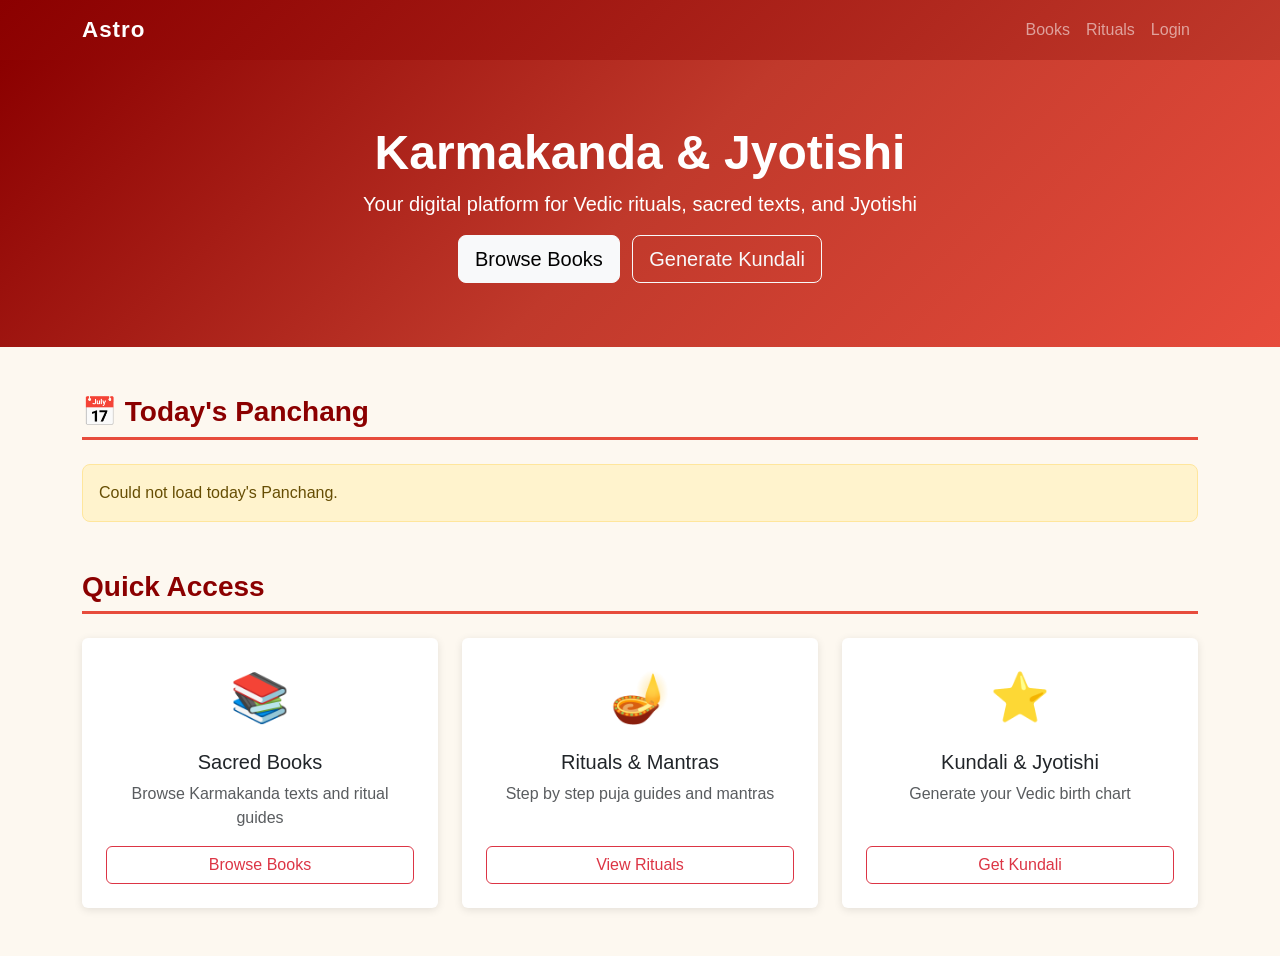
==== index.html @ 74aef8ef "fixed nested API response handling for panchanga data" ====
<!DOCTYPE html>
<html lang="en">
<head>
    <meta charset="UTF-8">
    <meta name="viewport" content="width=device-width, initial-scale=1.0">
    <title>Astro</title>
    <link href="https://cdn.jsdelivr.net/npm/bootstrap@5.3.0/dist/css/bootstrap.min.css" rel="stylesheet">
    <link rel="stylesheet" href="css/style.css">
</head>
<body>

    <nav class="navbar navbar-dark navbar-expand-lg">
        <div class="container">
            <a class="navbar-brand" href="index.html"> Astro</a>
            <button class="navbar-toggler" type="button" data-bs-toggle="collapse" data-bs-target="#navMenu">
                <span class="navbar-toggler-icon"></span>
            </button>
            <div class="collapse navbar-collapse" id="navMenu">
                <ul class="navbar-nav ms-auto">
                    <li class="nav-item"><a class="nav-link" href="books.html">Books</a></li>
                    <li class="nav-item"><a class="nav-link" href="rituals.html">Rituals</a></li>
                    <li class="nav-item">
                        <a class="nav-link" href="kundali.html" id="nav-kundali" style="display:none">Kundali</a>
                    </li>
                    <li class="nav-item">
                        <a class="nav-link" href="login.html" id="nav-login">Login</a>
                    </li>
                    <li class="nav-item">
                        <a class="nav-link" href="#" id="nav-logout"
                           style="display:none" onclick="logout()">Logout</a>
                    </li>
                </ul>
            </div>
        </div>
    </nav>

    <div class="hero">
        <div class="container">
            <h1 class="display-5 fw-bold"> Karmakanda & Jyotishi</h1>
            <p class="lead mt-2">
                Your digital platform for Vedic rituals, sacred texts, and Jyotishi
            </p>
            <a href="books.html" class="btn btn-light btn-lg me-2">Browse Books</a>
            <a href="kundali.html" class="btn btn-outline-light btn-lg">Generate Kundali</a>
        </div>
    </div>

    <!-- Daily Panchang -->
    <div class="container mt-5">
        <h3 class="section-title">📅 Today's Panchang</h3>
        <div id="panchang-loading" class="spinner-wrap">
            <div class="spinner-border text-danger"></div>
        </div>
        <div id="panchang-error" class="alert alert-warning d-none">
            Could not load today's Panchang.
        </div>
        <div id="panchang-content" class="d-none">
            <div class="row">
                <div class="col-md-6">
                    <div class="panchang-card p-3 mb-3">
                        <div class="panchang-item">
                            <span class="fw-bold">Tithi</span>
                            <span id="p-tithi">—</span>
                        </div>
                        <div class="panchang-item">
                            <span class="fw-bold">Nakshatra</span>
                            <span id="p-nakshatra">—</span>
                        </div>
                        <div class="panchang-item">
                            <span class="fw-bold">Yoga</span>
                            <span id="p-yoga">—</span>
                        </div>
                        <div class="panchang-item">
                            <span class="fw-bold">Karana</span>
                            <span id="p-karana">—</span>
                        </div>
                        <div class="panchang-item">
                            <span class="fw-bold">Vara (Day)</span>
                            <span id="p-vara">—</span>
                        </div>
                    </div>
                </div>
                <div class="col-md-6">
                    <div class="panchang-card p-3 mb-3">
                        <div class="panchang-item">
                            <span class="fw-bold">Sunrise</span>
                            <span id="p-sunrise">—</span>
                        </div>
                        <div class="panchang-item">
                            <span class="fw-bold">Sunset</span>
                            <span id="p-sunset">—</span>
                        </div>
                    </div>
                </div>
            </div>
        </div>
    </div>

    <!-- Quick Links -->
    <div class="container mt-5 mb-5">
        <h3 class="section-title">Quick Access</h3>
        <div class="row g-4">
            <div class="col-md-4">
                <div class="card book-card h-100 text-center p-4">
                    <div style="font-size:3rem">📚</div>
                    <h5 class="mt-3">Sacred Books</h5>
                    <p class="text-muted">Browse Karmakanda texts and ritual guides</p>
                    <a href="books.html" class="btn btn-outline-danger mt-auto">Browse Books</a>
                </div>
            </div>
            <div class="col-md-4">
                <div class="card book-card h-100 text-center p-4">
                    <div style="font-size:3rem">🪔</div>
                    <h5 class="mt-3">Rituals & Mantras</h5>
                    <p class="text-muted">Step by step puja guides and mantras</p>
                    <a href="rituals.html" class="btn btn-outline-danger mt-auto">View Rituals</a>
                </div>
            </div>
            <div class="col-md-4">
                <div class="card book-card h-100 text-center p-4">
                    <div style="font-size:3rem">⭐</div>
                    <h5 class="mt-3">Kundali & Jyotishi</h5>
                    <p class="text-muted">Generate your Vedic birth chart</p>
                    <a href="kundali.html" class="btn btn-outline-danger mt-auto">Get Kundali</a>
                </div>
            </div>
        </div>
    </div>

    <script src="https://cdn.jsdelivr.net/npm/bootstrap@5.3.0/dist/js/bootstrap.bundle.min.js"></script>
    <script src="js/api.js"></script>
    <script src="js/auth.js"></script>
    <script>
        // fetch and display today's panchang details
        async function loadPanchang() {
            console.log("FUNCTION STARTED");
            try {
                const data = await getTodayPanchang();
                console.log(JSON.stringify(data, null, 2));
                const p = data.panchang?.data?.data || data.panchang?.data || {}; // ?. is used to safely access nested properties without throwing an error if any intermediate property is undefined or null. In this case, it tries to access data.panchang.data.data first, and if that doesn't exist, it falls back to data.panchang.data, and if that also doesn't exist, it uses an empty object {} as a default value.

                document.getElementById("p-tithi").textContent = p.tithi?.[0]?.name || "—";
                document.getElementById("p-nakshatra").textContent = p.nakshatra?.[0]?.name || "—";
                document.getElementById("p-yoga").textContent = p.yoga?.[0]?.name || "—";
                document.getElementById("p-karana").textContent = p.karana?.[0]?.name || "—";
                document.getElementById("p-vara").textContent = p.vaara || "—";
                document.getElementById("p-sunrise").textContent = p.sunrise ? new Date(p.sunrise).toLocaleTimeString() : "—";
                document.getElementById("p-sunset").textContent = p.sunset ? new Date(p.sunset).toLocaleTimeString() : "—";

                document.getElementById("panchang-loading").classList.add("d-none");
                document.getElementById("panchang-content").classList.remove("d-none");

            } catch (err) {
                document.getElementById("panchang-loading").classList.add("d-none");
                document.getElementById("panchang-error").classList.remove("d-none");
                console.error("Panchang error:", err);
            }
        }
        

        loadPanchang();
    </script>
</body>
</html>
---- css/style.css ----
/*  General  */
body {
    background-color: #fdf8f0;  /* warm off-white, feels traditional */
    font-family: 'Segoe UI', sans-serif;
}

/*  Navbar  */
.navbar {
    background: linear-gradient(135deg, #8B0000, #c0392b) !important;
}
.navbar-brand {
    font-size: 1.4rem;
    font-weight: 700;
    letter-spacing: 1px;
}

/*  Cards  */
.book-card {
    transition: transform 0.2s;
    border: none;
    box-shadow: 0 2px 8px rgba(0,0,0,0.1);
}
.book-card:hover {
    transform: translateY(-4px);
    box-shadow: 0 6px 16px rgba(0,0,0,0.15);
}

/*  Panchang Widget  */
.panchang-card {
    background: linear-gradient(135deg, #fff8e7, #fdebd0);
    border-left: 4px solid #e67e22;
    border-radius: 8px;
}
.panchang-item {
    display: flex;
    justify-content: space-between;
    padding: 6px 0;
    border-bottom: 1px solid #f0e0c0;
}

/*  Kundali  */
.kundali-result {
    background: linear-gradient(135deg, #f8f0ff, #ede0ff);
    border-left: 4px solid #8e44ad;
    border-radius: 8px;
    padding: 1.5rem;
}

/*  Hero Section  */
.hero {
    background: linear-gradient(135deg, #8B0000 0%, #c0392b 50%, #e74c3c 100%);
    color: white;
    padding: 4rem 0;
    text-align: center;
}

/*  Section Titles  */
.section-title {
    color: #8B0000;
    font-weight: 700;
    border-bottom: 3px solid #e74c3c;
    padding-bottom: 8px;
    margin-bottom: 1.5rem;
}

/*  Loading Spinner  */
.spinner-wrap {
    display: flex;
    justify-content: center;
    padding: 2rem;
}

/*  Alert Messages  */
.alert { border-radius: 8px; }
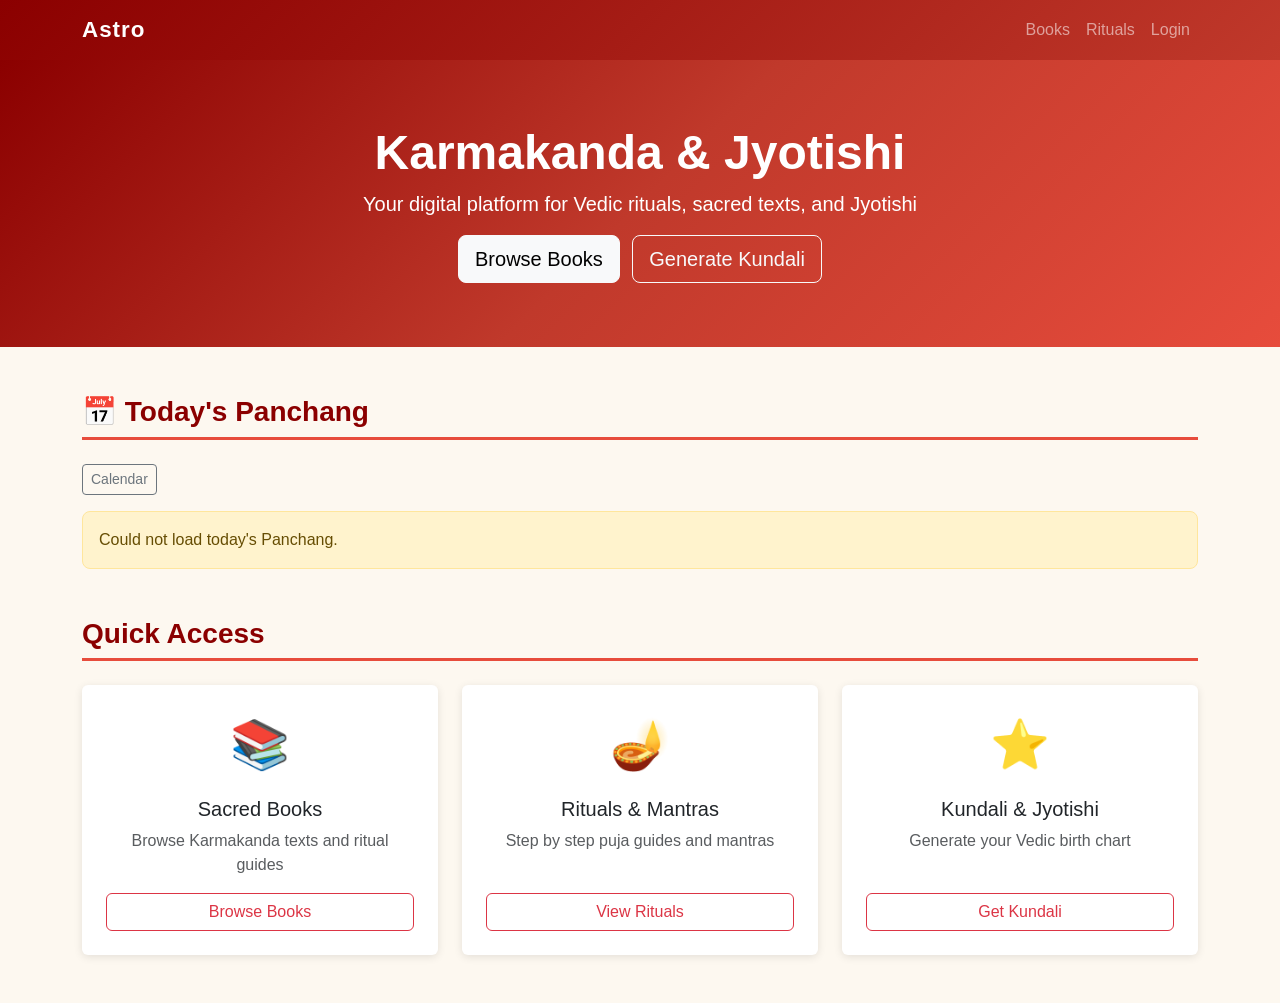
==== commit c5be20a9: "Improvised interface with calendar navigation" ====
--- a/index.html
+++ b/index.html
@@ -27,7 +27,7 @@
                     </li>
                     <li class="nav-item">
                         <a class="nav-link" href="#" id="nav-logout"
-                           style="display:none" onclick="logout()">Logout</a>
+                        style="display:none" onclick="logout()">Logout</a>
                     </li>
                 </ul>
             </div>
@@ -47,7 +47,10 @@
 
     <!-- Daily Panchang -->
     <div class="container mt-5">
+
         <h3 class="section-title">📅 Today's Panchang</h3>
+        <button class="btn btn-sm btn-outline-secondary mb-3" onclick="loadCalendar()">Calendar</button>
+        
         <div id="panchang-loading" class="spinner-wrap">
             <div class="spinner-border text-danger"></div>
         </div>
@@ -159,6 +162,11 @@
         
 
         loadPanchang();
+
+            function loadCalendar() {
+                window.location.href = "calendar.html";
+            }
+
     </script>
 </body>
 </html>
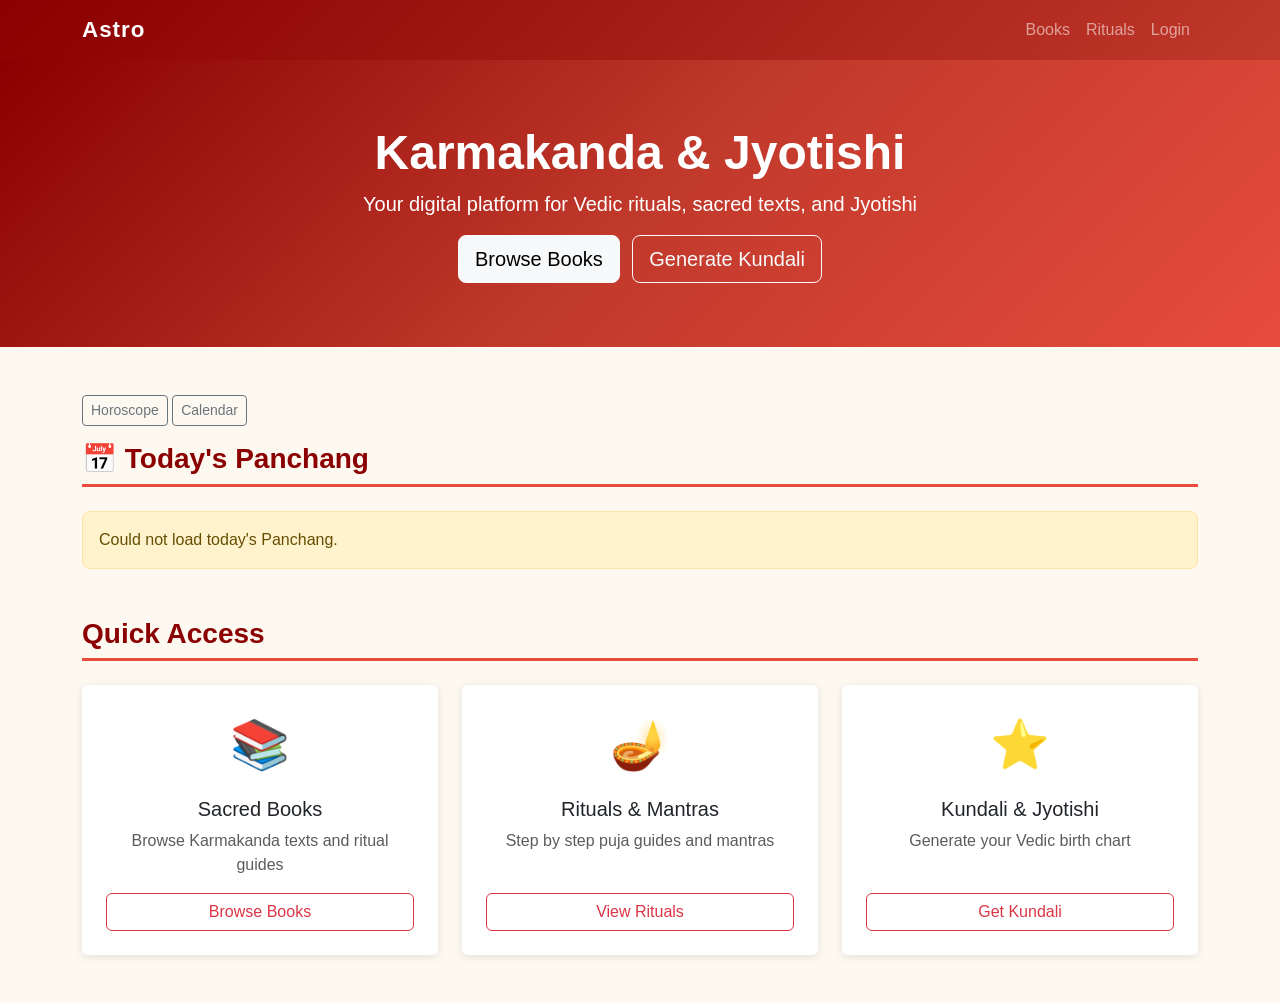
==== commit 42e6cd88: "Improved interface for horoscopes and navigation from home page" ====
--- a/index.html
+++ b/index.html
@@ -47,9 +47,11 @@
 
     <!-- Daily Panchang -->
     <div class="container mt-5">
-
+    <button class="btn btn-sm btn-outline-secondary mb-3" onclick="openHoroscope()"> Horoscope</button>
+    <button class="btn btn-sm btn-outline-secondary mb-3" onclick="loadCalendar()">Calendar</button>
         <h3 class="section-title">📅 Today's Panchang</h3>
-        <button class="btn btn-sm btn-outline-secondary mb-3" onclick="loadCalendar()">Calendar</button>
+        
+        
         
         <div id="panchang-loading" class="spinner-wrap">
             <div class="spinner-border text-danger"></div>
@@ -166,6 +168,9 @@
             function loadCalendar() {
                 window.location.href = "calendar.html";
             }
+            function openHoroscope() {
+                window.location.href = "horoscope.html";
+            }
 
     </script>
 </body>
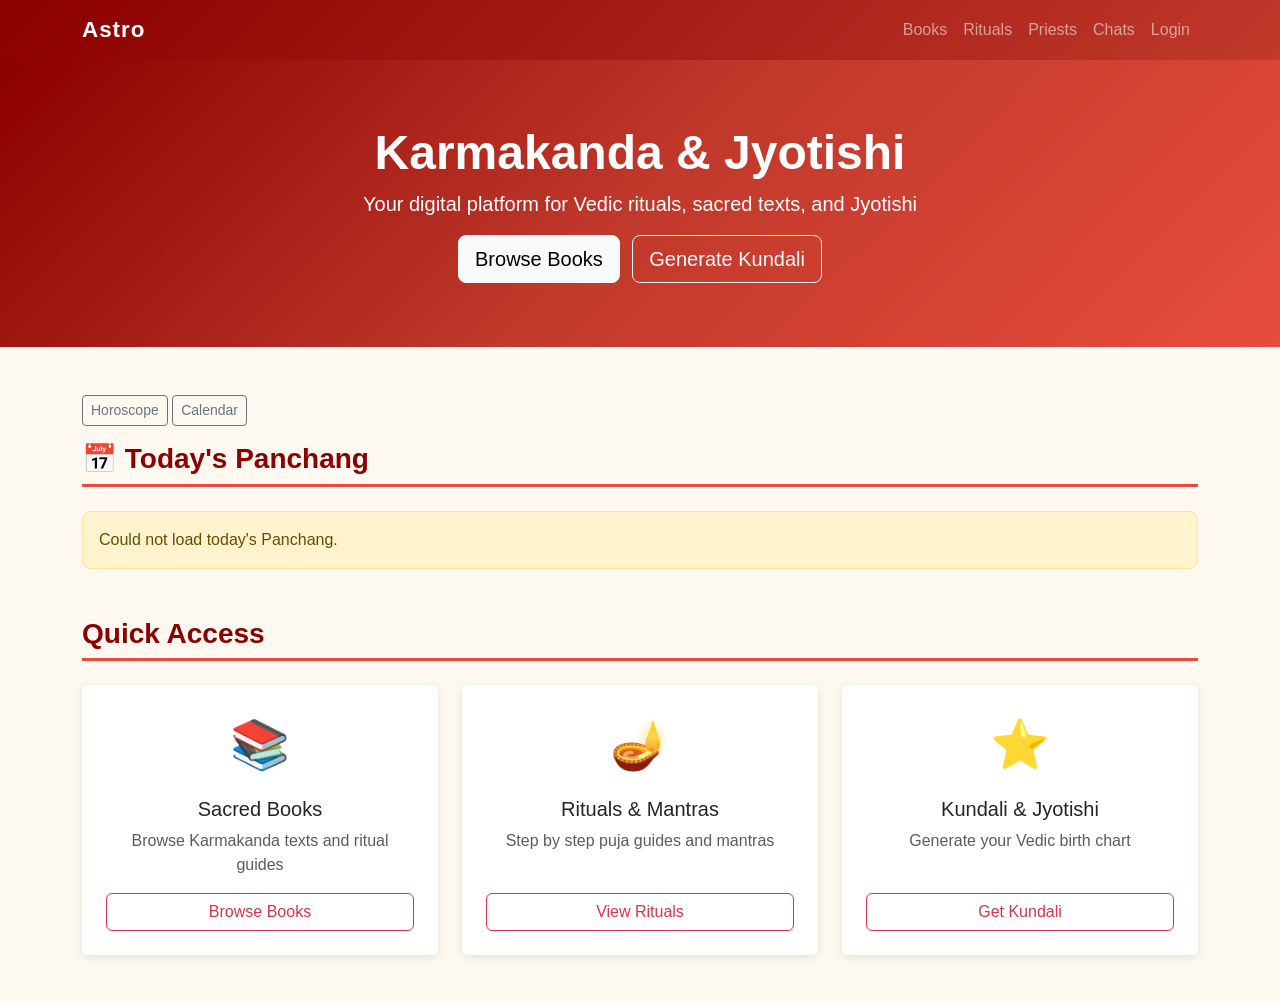
==== commit ae3a6e7e: "feat: built chat UI with conversation list, messaging layout and responsive design" ====
--- a/index.html
+++ b/index.html
@@ -20,8 +20,10 @@
                     <li class="nav-item"><a class="nav-link" href="books.html">Books</a></li>
                     <li class="nav-item"><a class="nav-link" href="rituals.html">Rituals</a></li>
                     <li class="nav-item">
-                        <a class="nav-link" href="kundali.html" id="nav-kundali" style="display:none">Kundali</a>
-                    </li>
+                        <a class="nav-link" href="kundali.html" id="nav-kundali" style="display:none">Kundali</a></li>
+                        <li class="nav-item"><a class="nav-link" href="priests-list.html">Priests</a></li>
+                    <li class="nav-item"><a class="nav-link" href="schedule.html" id="nav-schedule" style="display:none">My Schedule</a></li>
+                    <li class="nav-item"><a class="nav-link" href="chats.html">Chats</a></li>
                     <li class="nav-item">
                         <a class="nav-link" href="login.html" id="nav-login">Login</a>
                     </li>
@@ -136,7 +138,6 @@
     <script src="js/api.js"></script>
     <script src="js/auth.js"></script>
     <script>
-        // fetch and display today's panchang details
         async function loadPanchang() {
             console.log("FUNCTION STARTED");
             try {
@@ -172,6 +173,25 @@
                 window.location.href = "horoscope.html";
             }
 
+        async function updateNavigation() {
+            if (isLoggedIn()) {
+                try {
+                    const res = await fetch(`${BASE_URL}/users/profile/`, {
+                        headers: { "Authorization": `Bearer ${getToken()}` }
+                    });
+                    const data = await res.json();
+                    
+                    if (data.user_type === 'purohit') {
+                        document.getElementById('nav-schedule').style.display = 'block';
+                    }
+                } catch (err) {
+                    console.error('Error:', err);
+                }
+            }
+        }
+
+        updateNavigation();
+
     </script>
 </body>
 </html>
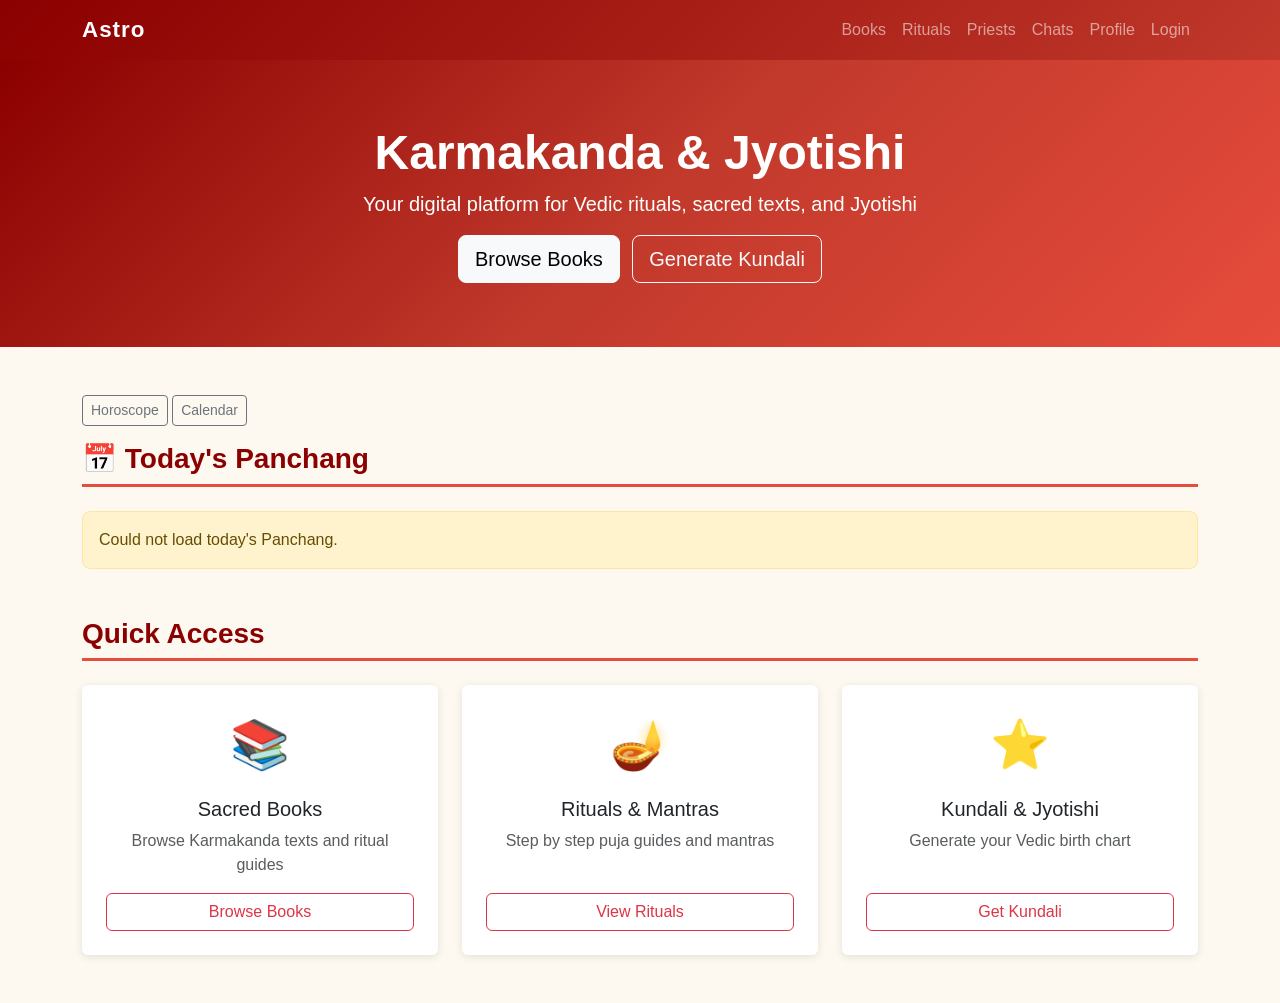
==== commit d2438642: "managed nav-bar and navigation through pages" ====
--- a/index.html
+++ b/index.html
@@ -24,6 +24,8 @@
                         <li class="nav-item"><a class="nav-link" href="priests-list.html">Priests</a></li>
                     <li class="nav-item"><a class="nav-link" href="schedule.html" id="nav-schedule" style="display:none">My Schedule</a></li>
                     <li class="nav-item"><a class="nav-link" href="chats.html">Chats</a></li>
+                    <li class="nav-item"><a class="nav-link" href="profile.html">Profile</a></li>
+
                     <li class="nav-item">
                         <a class="nav-link" href="login.html" id="nav-login">Login</a>
                     </li>
@@ -103,7 +105,7 @@
         </div>
     </div>
 
-    <!-- Quick Links -->
+
     <div class="container mt-5 mb-5">
         <h3 class="section-title">Quick Access</h3>
         <div class="row g-4">
@@ -172,6 +174,7 @@
             function openHoroscope() {
                 window.location.href = "horoscope.html";
             }
+            
 
         async function updateNavigation() {
             if (isLoggedIn()) {
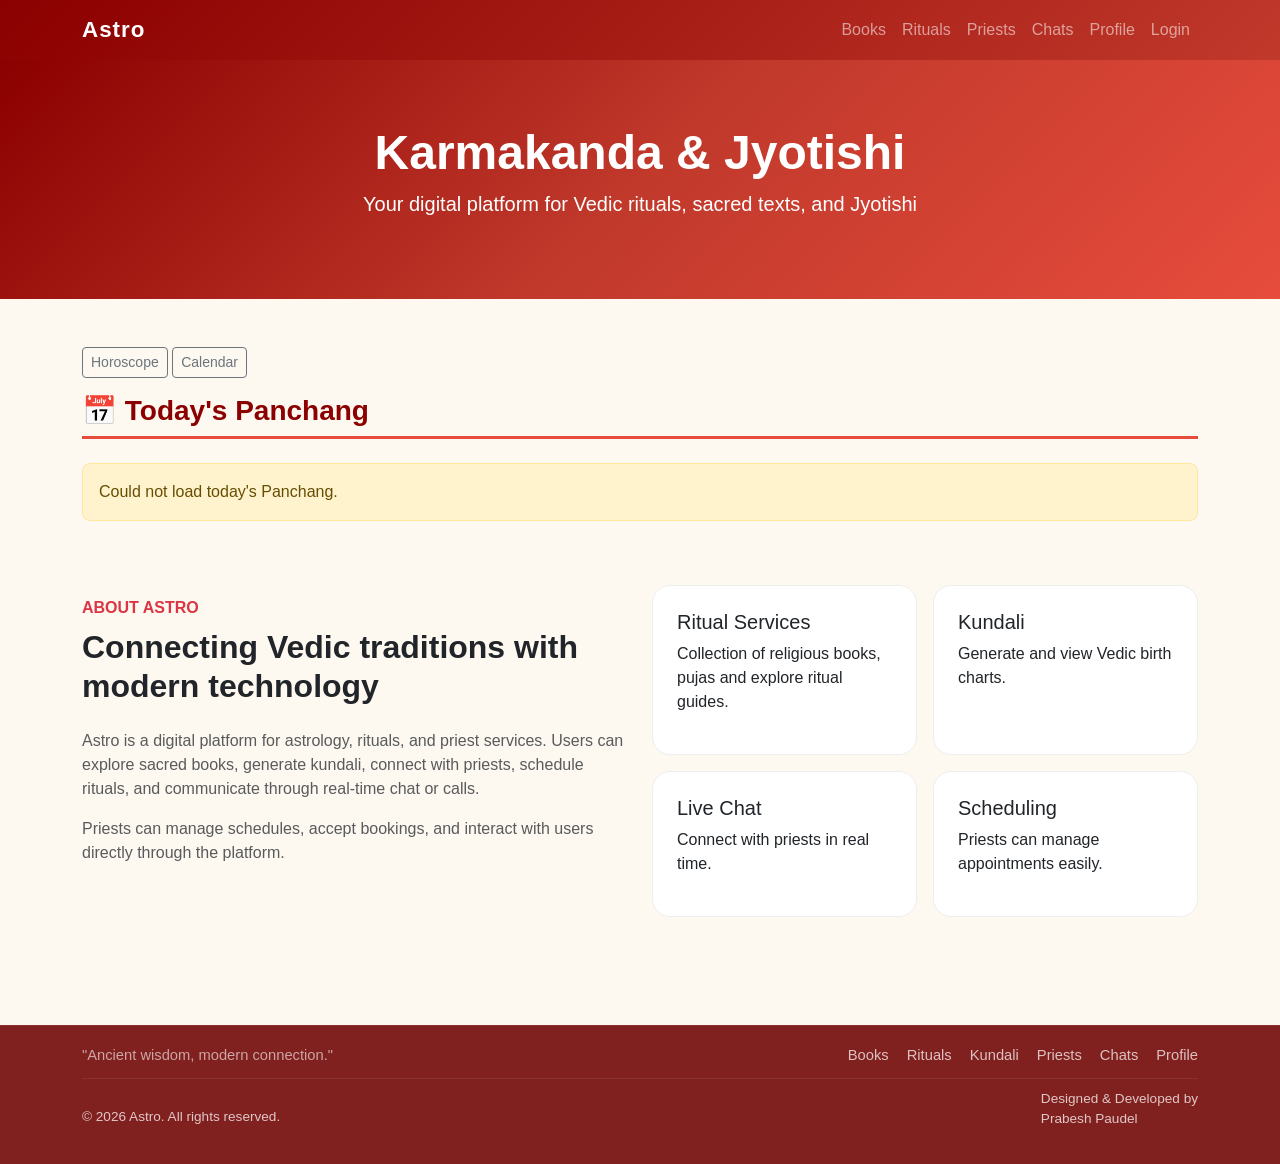
==== commit 1cbb5d81: "Refactor: Interface organization" ====
--- a/index.html
+++ b/index.html
@@ -7,6 +7,71 @@
     <link href="https://cdn.jsdelivr.net/npm/bootstrap@5.3.0/dist/css/bootstrap.min.css" rel="stylesheet">
     <link rel="stylesheet" href="css/style.css">
 </head>
+<style>
+.feature-box{
+    background: white;
+    border-radius: 18px;
+    border: 1px solid #eee;
+    transition: 0.3s ease;
+}
+
+.feature-box:hover{
+    transform: translateY(-4px);
+    box-shadow: 0 10px 30px rgba(62, 145, 152, 0.08);
+}
+.minimal-footer{
+    background: #7a1515f3;
+    color: rgba(255,255,255,0.75);
+    padding: 18px 0;
+    margin-top: 60px;
+    border-top: 1px solid rgba(255,255,255,0.08);
+}
+
+.footer-top{
+    display: flex;
+    justify-content: space-between;
+    align-items: center;
+    flex-wrap: wrap;
+    gap: 15px;
+    margin-bottom: 12px;
+}
+
+.footer-quote{
+    font-size: 0.92rem;
+    opacity: 0.8;
+}
+
+.footer-links{
+    display: flex;
+    flex-wrap: wrap;
+    gap: 18px;
+}
+
+.footer-links a{
+    text-decoration: none;
+    color: rgba(255,255,255,0.72);
+    font-size: 0.92rem;
+    transition: 0.2s ease;
+}
+
+.footer-links a:hover{
+    color: white;
+}
+
+.footer-bottom{
+    display: flex;
+    justify-content: space-between;
+    align-items: center;
+    flex-wrap: wrap;
+    gap: 10px;
+    padding-top: 10px;
+    border-top: 1px solid rgba(255,255,255,0.08);
+    font-size: 0.85rem;
+}
+
+
+
+</style>
 <body>
 
     <nav class="navbar navbar-dark navbar-expand-lg">
@@ -44,12 +109,10 @@
             <p class="lead mt-2">
                 Your digital platform for Vedic rituals, sacred texts, and Jyotishi
             </p>
-            <a href="books.html" class="btn btn-light btn-lg me-2">Browse Books</a>
-            <a href="kundali.html" class="btn btn-outline-light btn-lg">Generate Kundali</a>
-        </div>
-    </div>
-
-    <!-- Daily Panchang -->
+            
+        </div>
+    </div>
+
     <div class="container mt-5">
     <button class="btn btn-sm btn-outline-secondary mb-3" onclick="openHoroscope()"> Horoscope</button>
     <button class="btn btn-sm btn-outline-secondary mb-3" onclick="loadCalendar()">Calendar</button>
@@ -106,39 +169,119 @@
     </div>
 
 
-    <div class="container mt-5 mb-5">
-        <h3 class="section-title">Quick Access</h3>
-        <div class="row g-4">
-            <div class="col-md-4">
-                <div class="card book-card h-100 text-center p-4">
-                    <div style="font-size:3rem">📚</div>
-                    <h5 class="mt-3">Sacred Books</h5>
-                    <p class="text-muted">Browse Karmakanda texts and ritual guides</p>
-                    <a href="books.html" class="btn btn-outline-danger mt-auto">Browse Books</a>
-                </div>
+   <section class="container py-5">
+
+    <div class="row align-items-center">
+
+        <div class="col-lg-6 mb-4">
+            <span class="text-danger fw-semibold">
+                ABOUT ASTRO
+            </span>
+
+            <h2 class="fw-bold mt-2">
+                Connecting Vedic traditions with modern technology
+            </h2>
+
+            <p class="text-muted mt-4">
+                Astro is a digital platform for astrology, rituals, and priest services.
+                Users can explore sacred books, generate kundali, connect with priests,
+                schedule rituals, and communicate through real-time chat or calls.
+            </p>
+
+            <p class="text-muted">
+                Priests can manage schedules, accept bookings, and interact with users
+                directly through the platform.
+            </p>
+        </div>
+
+        <div class="col-lg-6">
+
+            <div class="row g-3">
+
+                <div class="col-6">
+                    <div class="feature-box p-4 h-100">
+                        <h5>Ritual Services</h5>
+                        <p>
+                            Collection of religious books, pujas and explore ritual guides.
+                        </p>
+                    </div>
+                </div>
+
+                <div class="col-6">
+                    <div class="feature-box p-4 h-100">
+                        <h5>Kundali</h5>
+                        <p>
+                            Generate and view Vedic birth charts.
+                        </p>
+                    </div>
+                </div>
+
+                <div class="col-6">
+                    <div class="feature-box p-4 h-100">
+                        <h5>Live Chat</h5>
+                        <p>
+                            Connect with priests in real time.
+                        </p>
+                    </div>
+                </div>
+
+                <div class="col-6">
+                    <div class="feature-box p-4 h-100">
+                        <h5>Scheduling</h5>
+                        <p>
+                            Priests can manage appointments easily.
+                        </p>
+                    </div>
+                </div>
+
             </div>
-            <div class="col-md-4">
-                <div class="card book-card h-100 text-center p-4">
-                    <div style="font-size:3rem">🪔</div>
-                    <h5 class="mt-3">Rituals & Mantras</h5>
-                    <p class="text-muted">Step by step puja guides and mantras</p>
-                    <a href="rituals.html" class="btn btn-outline-danger mt-auto">View Rituals</a>
-                </div>
+
+        </div>
+
+    </div>
+
+</section>
+
+        </div>
+    </div>
+</section>
+<footer class="minimal-footer">
+
+    <div class="container">
+
+        <div class="footer-top">
+            <span class="footer-quote">
+                "Ancient wisdom, modern connection."
+            </span>
+
+            <div class="footer-links">
+                <a href="books.html">Books</a>
+                <a href="rituals.html">Rituals</a>
+                <a href="kundali.html">Kundali</a>
+                <a href="priests-list.html">Priests</a>
+                <a href="chats.html">Chats</a>
+                <a href="profile.html">Profile</a>
             </div>
-            <div class="col-md-4">
-                <div class="card book-card h-100 text-center p-4">
-                    <div style="font-size:3rem">⭐</div>
-                    <h5 class="mt-3">Kundali & Jyotishi</h5>
-                    <p class="text-muted">Generate your Vedic birth chart</p>
-                    <a href="kundali.html" class="btn btn-outline-danger mt-auto">Get Kundali</a>
-                </div>
-            </div>
-        </div>
-    </div>
+        </div>
+
+        <div class="footer-bottom">
+            <span>© 2026 Astro. All rights reserved.</span>
+
+            <span>
+                Designed & Developed by
+                <p>Prabesh Paudel</p>
+            </span>
+        </div>
+
+    </div>
+
+</footer>
+
 
     <script src="https://cdn.jsdelivr.net/npm/bootstrap@5.3.0/dist/js/bootstrap.bundle.min.js"></script>
     <script src="js/api.js"></script>
     <script src="js/auth.js"></script>
+    <script src="js/global-ws.js"></script>
     <script>
         async function loadPanchang() {
             console.log("FUNCTION STARTED");
